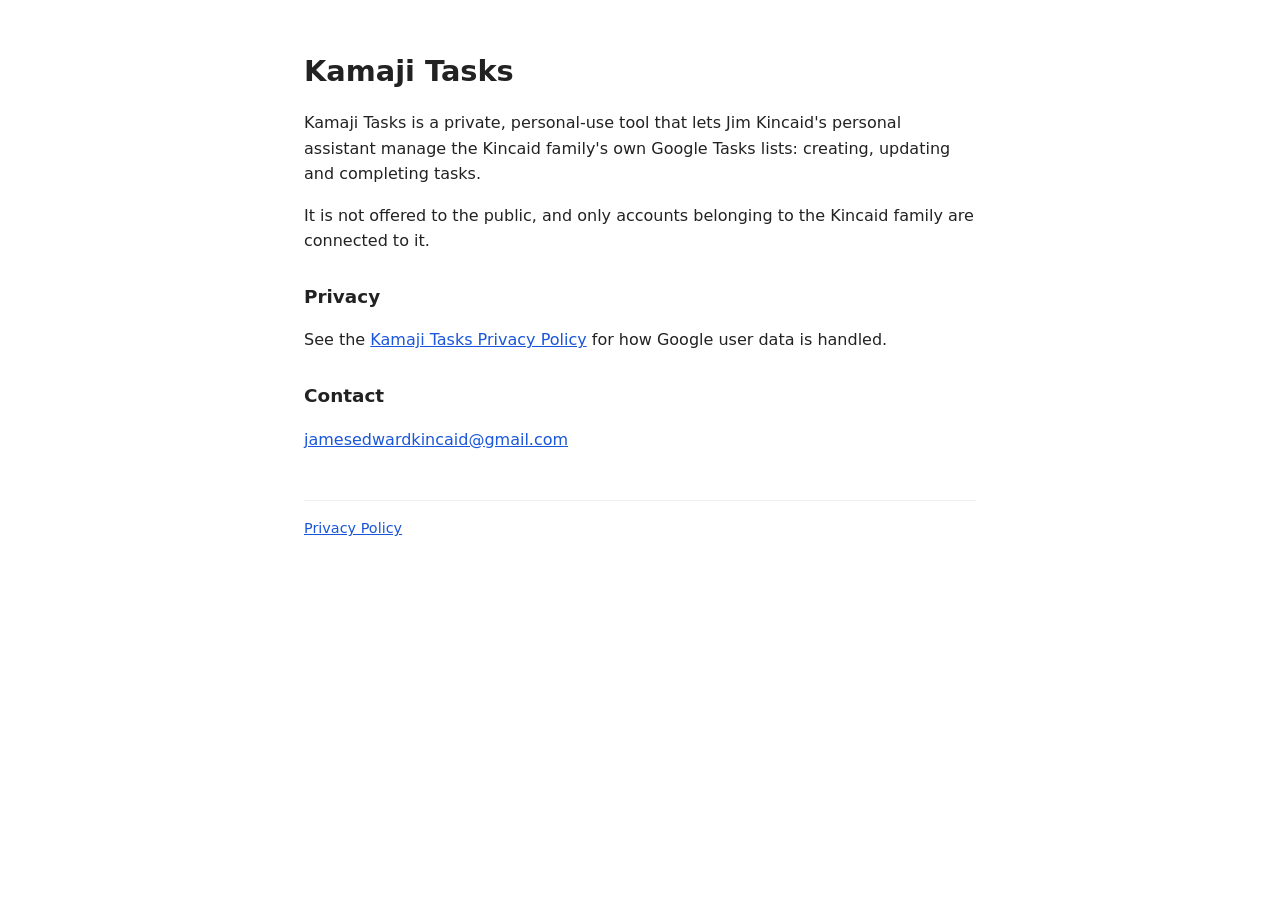
==== index.html @ 0aa09cb1 "Kamaji Tasks home page and privacy policy" ====
<!DOCTYPE html>
<html lang="en">
<head>
<meta charset="utf-8">
<meta name="viewport" content="width=device-width, initial-scale=1">
<title>Kamaji Tasks</title>
<link rel="stylesheet" href="style.css">
</head>
<body>
<h1>Kamaji Tasks</h1>
<p>Kamaji Tasks is a private, personal-use tool that lets Jim Kincaid's personal assistant manage the Kincaid family's own Google Tasks lists: creating, updating and completing tasks.</p>
<p>It is not offered to the public, and only accounts belonging to the Kincaid family are connected to it.</p>
<h2>Privacy</h2>
<p>See the <a href="privacy.html">Kamaji Tasks Privacy Policy</a> for how Google user data is handled.</p>
<h2>Contact</h2>
<p><a href="mailto:jamesedwardkincaid@gmail.com">jamesedwardkincaid@gmail.com</a></p>
<footer><a href="privacy.html">Privacy Policy</a></footer>
</body>
</html>
---- style.css ----
body{font-family:system-ui,-apple-system,"Segoe UI",Roboto,sans-serif;max-width:42rem;margin:3rem auto;padding:0 1.25rem;line-height:1.6;color:#222;background:#fff}
h1{font-size:1.8rem;margin-bottom:.25rem}
h2{font-size:1.15rem;margin-top:1.75rem}
a{color:#1a56db}
footer{margin-top:3rem;font-size:.9rem;color:#666;border-top:1px solid #eee;padding-top:1rem}
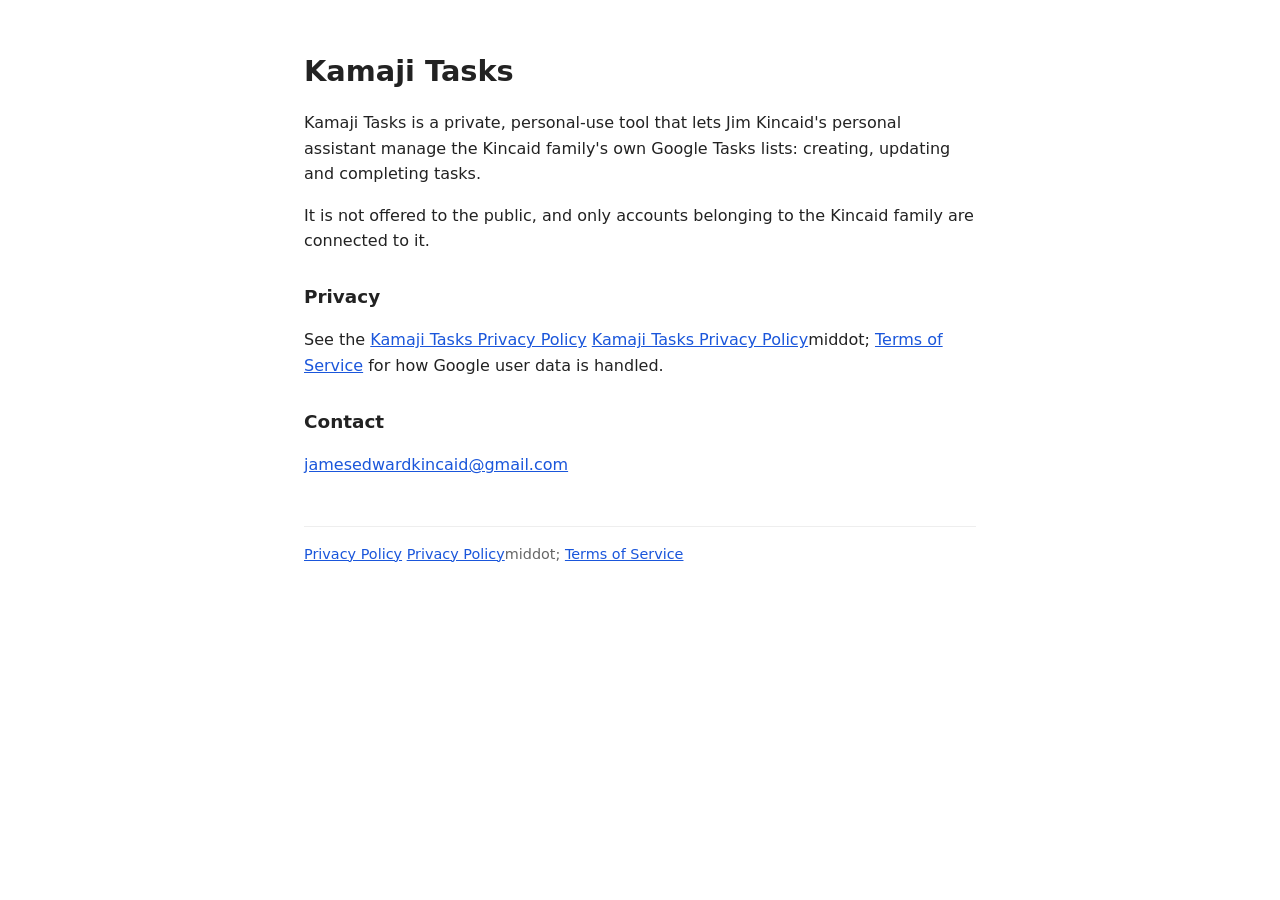
==== commit 6269c7da: "Add terms of service page" ====
--- a/index.html
+++ b/index.html
@@ -11,9 +11,9 @@
 <p>Kamaji Tasks is a private, personal-use tool that lets Jim Kincaid's personal assistant manage the Kincaid family's own Google Tasks lists: creating, updating and completing tasks.</p>
 <p>It is not offered to the public, and only accounts belonging to the Kincaid family are connected to it.</p>
 <h2>Privacy</h2>
-<p>See the <a href="privacy.html">Kamaji Tasks Privacy Policy</a> for how Google user data is handled.</p>
+<p>See the <a href="privacy.html">Kamaji Tasks Privacy Policy</a> <a href="privacy.html">Kamaji Tasks Privacy Policy</a>middot; <a href="terms.html">Terms of Service</a> for how Google user data is handled.</p>
 <h2>Contact</h2>
 <p><a href="mailto:jamesedwardkincaid@gmail.com">jamesedwardkincaid@gmail.com</a></p>
-<footer><a href="privacy.html">Privacy Policy</a></footer>
+<footer><a href="privacy.html">Privacy Policy</a> <a href="privacy.html">Privacy Policy</a>middot; <a href="terms.html">Terms of Service</a></footer>
 </body>
 </html>
